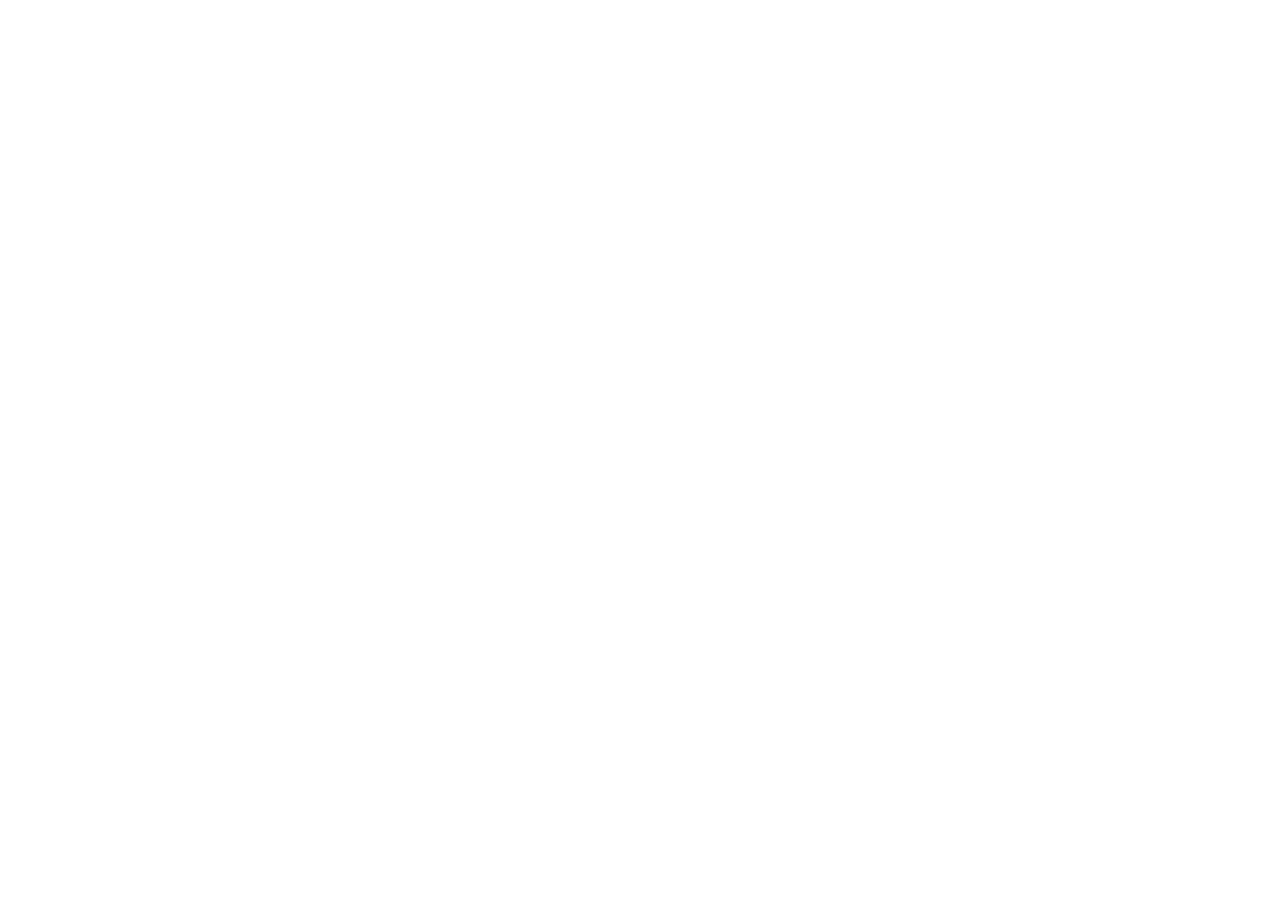
==== index.html @ 77c12587 "atualizei" ====
<!DOCTYPE html>
<html lang="pt-br">
<head>
    <meta charset="UTF-8">
    <meta name="viewport" content="width=device-width, initial-scale=1.0">
    <link rel="shortcut icon" href="imagens/favicon.ico" type="image/x-icon">
    <title>Projeto Rede socias</title>
    
</head>
<body>
    
</body>
</html>
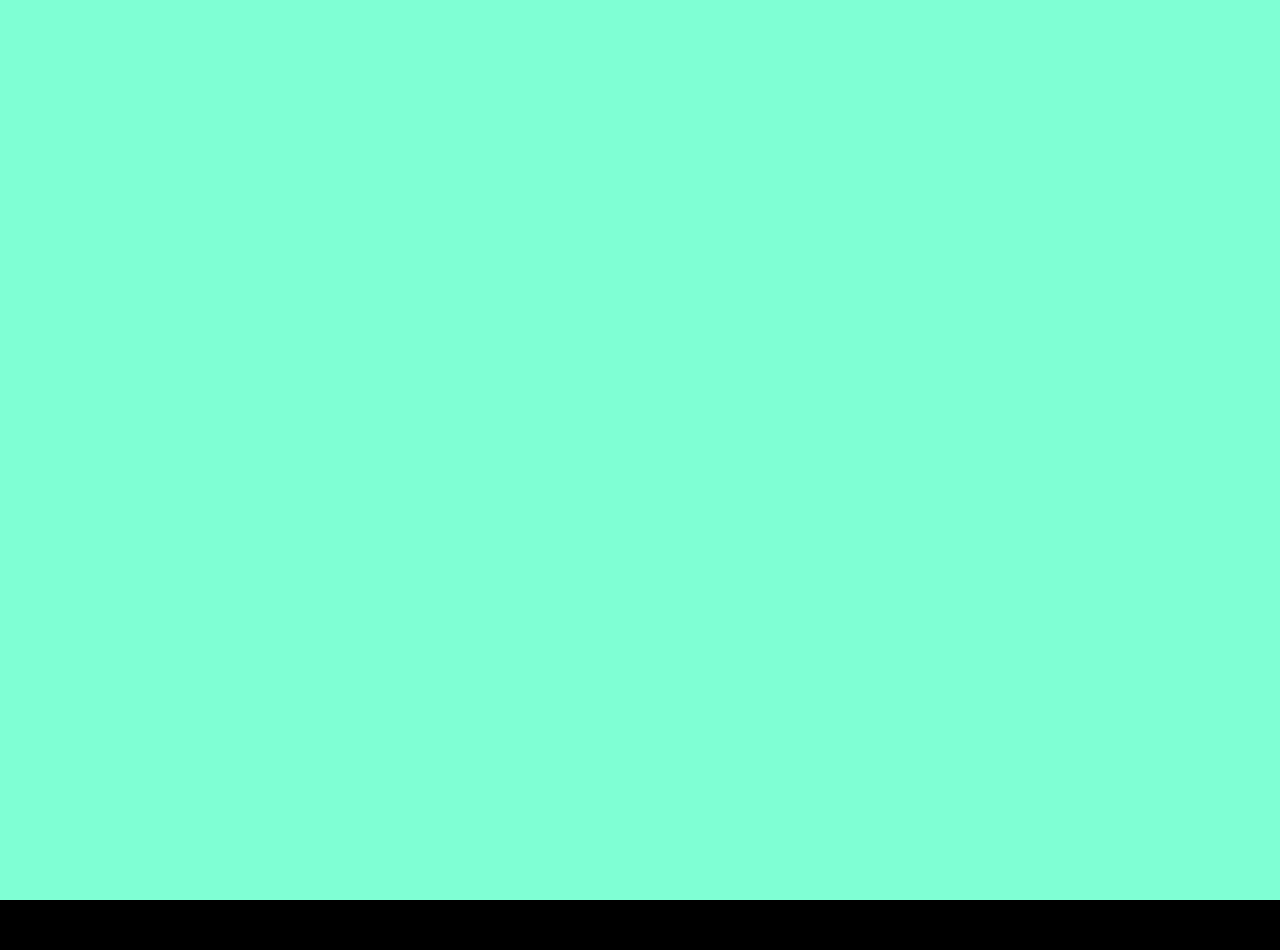
==== commit 02c1435d: "ccomiit" ====
--- a/index.html
+++ b/index.html
@@ -5,9 +5,22 @@
     <meta name="viewport" content="width=device-width, initial-scale=1.0">
     <link rel="shortcut icon" href="imagens/favicon.ico" type="image/x-icon">
     <title>Projeto Rede socias</title>
+    <link rel="stylesheet" href="estilos/style.css">
     
 </head>
 <body>
-    
+    <!-- iniciando o projeto com main que é o div principal do site
+    seguindo a logica 
+    as sections que sao as duas partes que sao fundamental do meu main
+    que nesse caso sao o telefone que vai ficar no meio e os icones das redes socias que vai ficar ao lado-->
+    <main>
+        <!-- assim começa os projeto -->
+        <section id="telefo">
+
+        </section>
+        <section id="redes-sociais">
+
+        </section>
+    </main>
 </body>
 </html>--- a/estilos/style.css
+++ b/estilos/style.css
@@ -0,0 +1,28 @@
+@charset "UTF-8";
+
+
+*{
+    margin: 0px;
+    padding: 0px;
+    font-family: Arial, Helvetica, sans-serif;
+}
+
+html,body{
+    height: 100vh;
+    width: 100vw;
+    background-color: black;
+}
+
+main{
+    height: 100vh;
+    position: relative;
+    background-color: aquamarine;
+}
+section#telefo{
+    position: absolute;
+    background-color: antiquewhite;
+    height: 500px;
+    width: 200px;
+    top: 50%;
+    left: 100%;
+}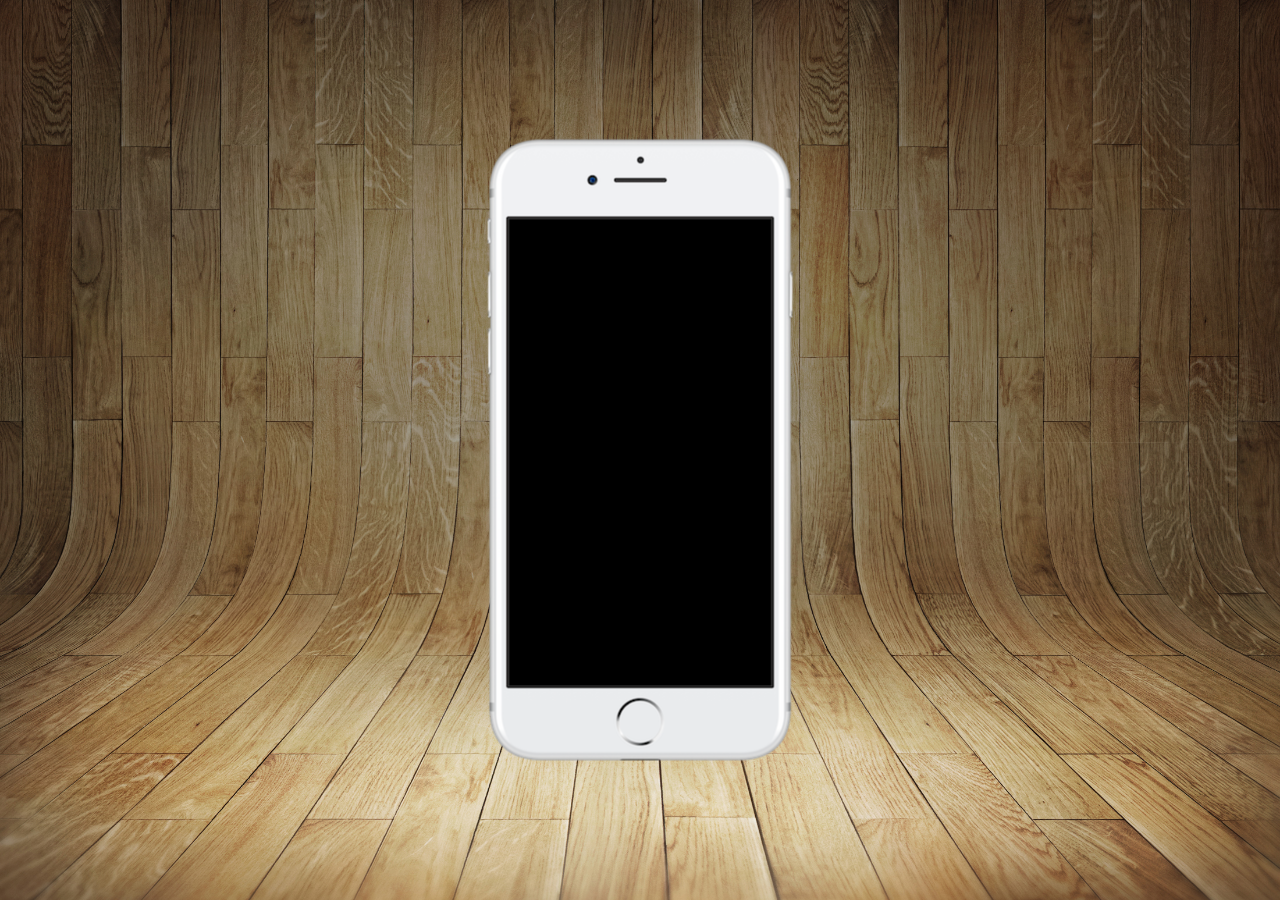
==== commit b5b89a09: "atualizei" ====
--- a/index.html
+++ b/index.html
@@ -15,10 +15,10 @@
     que nesse caso sao o telefone que vai ficar no meio e os icones das redes socias que vai ficar ao lado-->
     <main>
         <!-- assim começa os projeto -->
-        <section id="telefo">
+        <section id="telefo"><!--vai para o telefone aonde ele vai ficar-->
 
         </section>
-        <section id="redes-sociais">
+        <section id="redes-sociais"><!-- aonde vao ficar os botoes ao lado direito-->
 
         </section>
     </main>
--- a/estilos/style.css
+++ b/estilos/style.css
@@ -2,27 +2,50 @@
 
 
 *{
-    margin: 0px;
-    padding: 0px;
+    margin: 0px; /* vamos zerar o margem*/
+    padding: 0px;/* zerado tamnem*/
     font-family: Arial, Helvetica, sans-serif;
 }
-
+/* html e body vamos configuração basica*/
 html,body{
-    height: 100vh;
-    width: 100vw;
+    height: 100vh; /* altura*/
+    width: 100vw;/* largura */
     background-color: black;
 }
+/* configurar o fundo madeirado do meu site, colocaar loog no body(corpo)*/
+body{
+    background-image:url(../imagens/fundo-madeira.jpg) ;/* colocando o fundo madeirado */
+    /*colocar pra ele nao repeti*/
+    background-repeat: no-repeat;
+    /*colocar ele em cima e no meio */
+    background-position: top center;/* posicionamento */
+    /*vamos mexes no tamanho dlee*/
+    background-size: cover;
+    /* vamos fixar pra nao tem rolagem */
+    background-attachment: fixed;/*fixa a imagem no fundo da tela*/
 
-main{
-    height: 100vh;
-    position: relative;
-    background-color: aquamarine;
 }
+main{ /* parte principal do site*/
+    position: relative;/* posicao relativa ao site fixa basicamente*/ 
+    height: 100vh;/*configuraçaõ do tamanho do site
+    e ele ficou 100% coberto pq o paddin e margim estao zerados*/
+   
+   
+}
+/* vamos começar as configurações do celular.
+eu quero sempre que a parte verde fique em baixo da parte azul,por isso sempre coloco a position :relative e apos isso position :Absolute*/
 section#telefo{
-    position: absolute;
-    background-color: antiquewhite;
-    height: 500px;
-    width: 200px;
+    position: absolute;/*a parti do momento que eu coloco o posicionamente absoluto , eu consigo configurar o top(topo) e o seu left (esquerdo) e ele pega e coloca a ponta do selection no meio e pra isso vamos usar o translate pra centralizar*/
     top: 50%;
-    left: 100%;
+    left: 50%;
+    transform: translate(-50%,-50%);
+    /* no translate a primeira % é pra esquerda e a segunda é pra cima, e por isso quando aumenta e dimunui ele continua respposivo*/
+    height: 627px;/* esssa altura e largura vai de acordo coma  imagem*/
+    width: 311px;
+  /*  background-color: blue; esse azul ficou somente pra configurar a largura e altura*/
+   
+    /* agora vamos colocar a imagem do telefone*/
+    background-image: url(../imagens/frame-iphone.png);/* colocando a imagem
+    background-repeat: no-repeat;/* configurei para nao repeti*/
+    
 }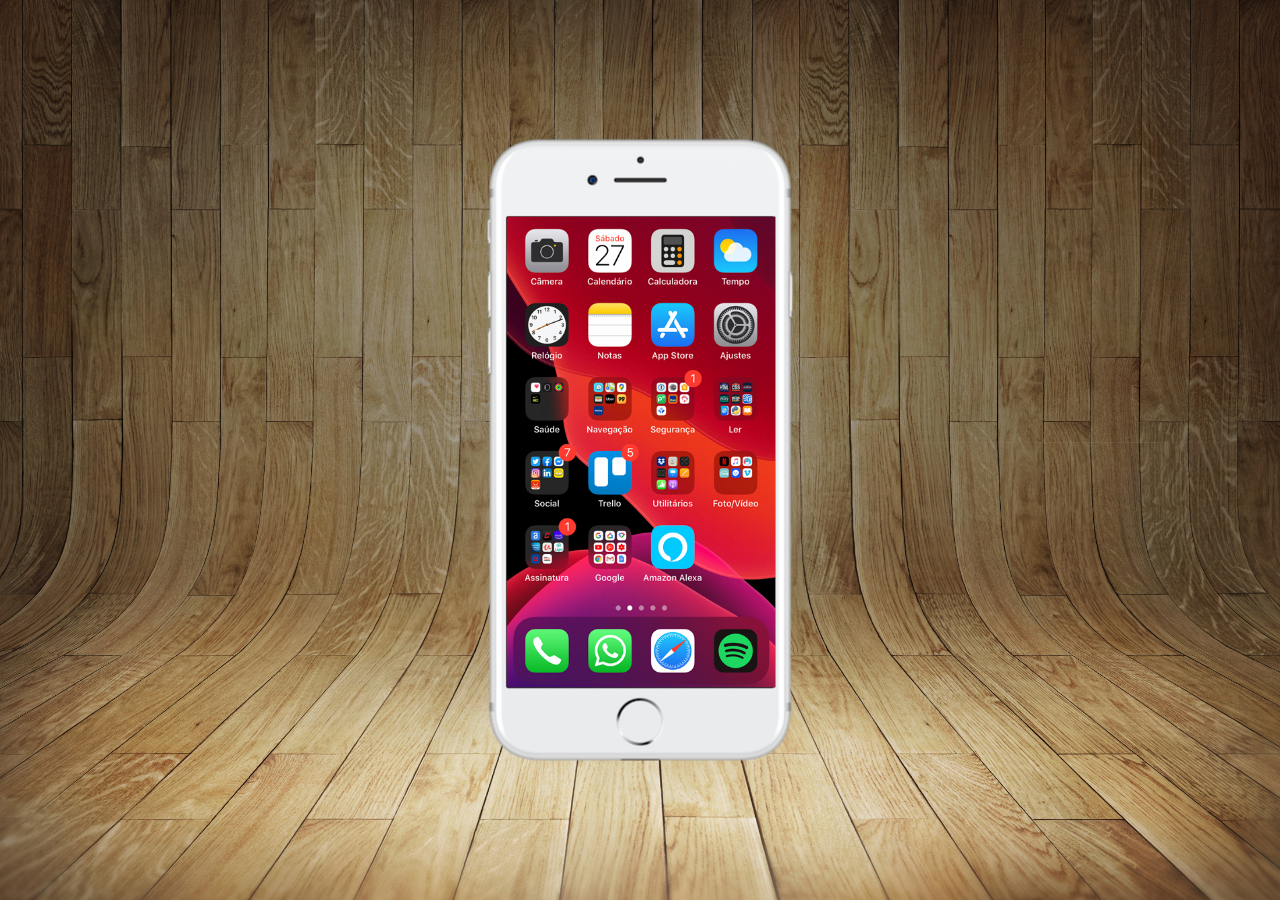
==== commit 713870d8: "colocando iframe no celular" ====
--- a/index.html
+++ b/index.html
@@ -16,7 +16,9 @@
     <main>
         <!-- assim começa os projeto -->
         <section id="telefo"><!--vai para o telefone aonde ele vai ficar-->
-
+            <!-- aqui dentro vou criar um iframe para pode pegar a tela do home aqui dentro-->
+            <!-- vamos configurar no name para carregar coisas dentro dela , por isso vamos configurarr tambem e tambem vamos criar um id -->
+            <iframe src="home.html" name="tela" id="tela" frameborder="0"></iframe>
         </section>
         <section id="redes-sociais"><!-- aonde vao ficar os botoes ao lado direito-->
 
--- a/estilos/style.css
+++ b/estilos/style.css
@@ -45,7 +45,17 @@
   /*  background-color: blue; esse azul ficou somente pra configurar a largura e altura*/
    
     /* agora vamos colocar a imagem do telefone*/
-    background-image: url(../imagens/frame-iphone.png);/* colocando a imagem
+    background-image: url(../imagens/frame-iphone.png);/* colocando a imagem*/
     background-repeat: no-repeat;/* configurei para nao repeti*/
     
+}
+iframe#tela{
+    /*apos colocar a imagem no home.html dentro do iframe,vamos configurar a imagem para ficar dentro da tela do ceular parte preta*/
+    position: relative;/* colocando a posicao relativa para pode mexer no top e no left*/
+    /* fazendo o posicionamento ficar certinho dentro do celualr com top e left*/
+    top: 80px;/*80 pra cima */
+    left: 22px;/* 22px pra esquerda ficou boa dentro do celular*/
+    width: 269px;/* o tamanho que ficou dentro do celular foi a largura de 269px*/
+    height: 471px;/* altura de 471px*/
+    /* apos isso a tela ta meio bagunçada ,vamos fazer que a tela fique cover la no html, nessa parte que eu ainda to comentando , ainda ta bagunçado, tem que colocar cover no home*/
 }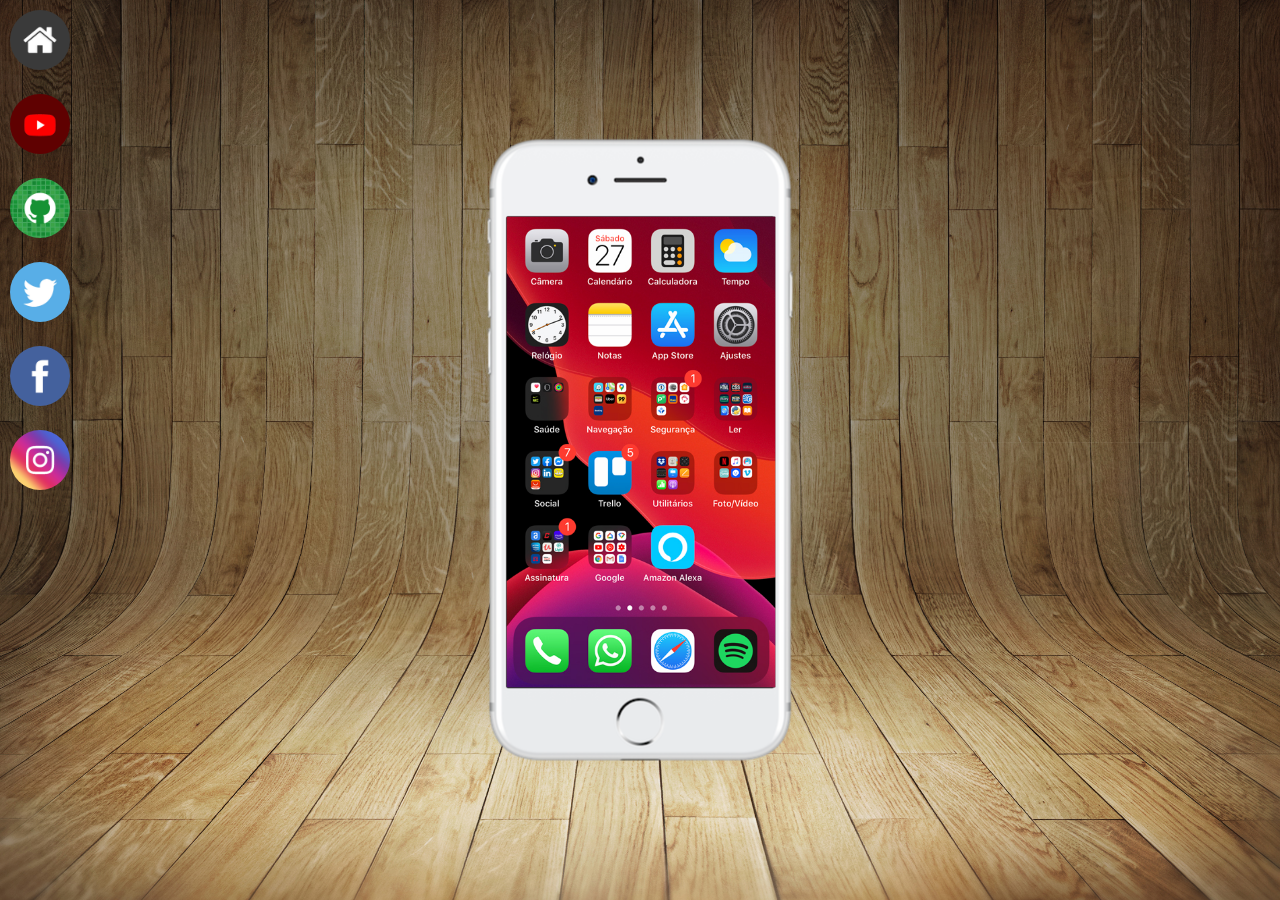
==== commit 6be098d9: "atualizar" ====
--- a/index.html
+++ b/index.html
@@ -18,10 +18,17 @@
         <section id="telefo"><!--vai para o telefone aonde ele vai ficar-->
             <!-- aqui dentro vou criar um iframe para pode pegar a tela do home aqui dentro-->
             <!-- vamos configurar no name para carregar coisas dentro dela , por isso vamos configurarr tambem e tambem vamos criar um id -->
-            <iframe src="home.html" name="tela" id="tela" frameborder="0"></iframe>
+            <iframe src="home.html" name="tela" id="tela" frameborder="0">
+               <p>nao vai funciona</p>
+            </iframe>
         </section>
         <section id="redes-sociais"><!-- aonde vao ficar os botoes ao lado direito-->
-
+            <a href="#" target="tela"><img src="imagens/logo-home.jpg" alt="home"></a> <br>
+            <a href="#" target="tela"><img src="imagens/logo-youtube.jpg" alt="youtube"></a> <br>
+            <a href="#" target="tela"><img src="imagens/logo-github.jpg" alt=""></a> <br>
+            <a href="#" target="tela"><img src="imagens/logo-twitter.jpg" alt="twitter"></a> <br>
+            <a href="#" target="tela"><img src="imagens/logo-facebook.jpg" alt="facebook"></a> <br>
+            <a href="#" target="tela"><img src="imagens/logo-instagram.jpg" alt="instagram"></a>
         </section>
     </main>
 </body>
--- a/estilos/style.css
+++ b/estilos/style.css
@@ -58,4 +58,17 @@
     width: 269px;/* o tamanho que ficou dentro do celular foi a largura de 269px*/
     height: 471px;/* altura de 471px*/
     /* apos isso a tela ta meio bagunçada ,vamos fazer que a tela fique cover la no html, nessa parte que eu ainda to comentando , ainda ta bagunçado, tem que colocar cover no home*/
+}
+/* vamos fazer um configuração paras as imagens das rede sociasi dessa forma que vai buscar a tag img*/
+section#redes-sociais img{
+    /* vamos colocar so o width pq assim que configura a largura a altura automaticamente segue a mesma*/
+    width: 60px;
+    /* vamos separa ela um pouquinho*/
+    margin: 10px; /* e dar um afastamento de 10px*/
+    border-radius: 50%; /* para fazer o arrendodamento*/
+    transition: 2s ;
+}
+section#redes-sociais img:hover{
+    box-shadow: 1px 1px 1px  rgba(0, 0, 0, 0.411);
+    width: 70px;
 }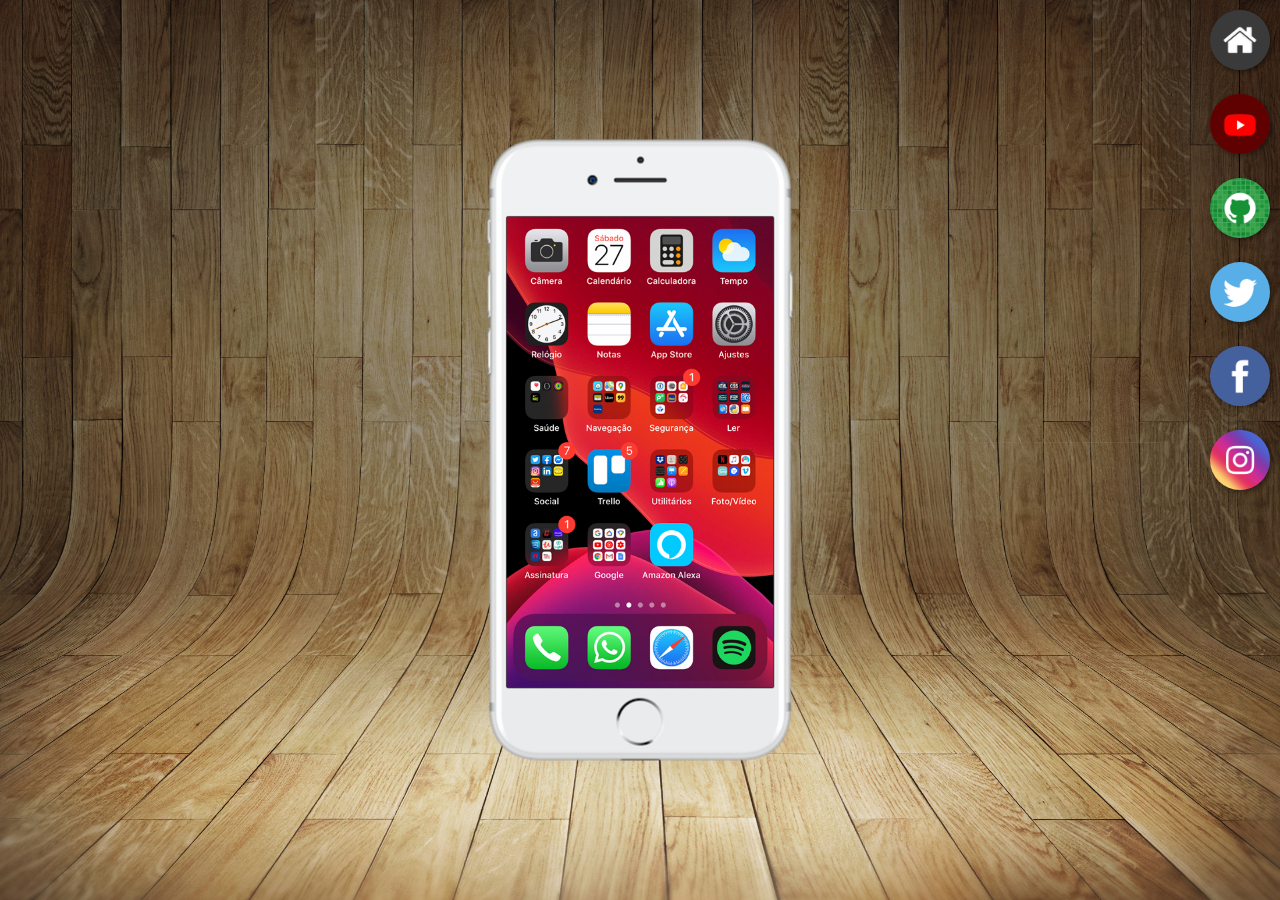
==== commit 22d5d7f8: "atualizei" ====
--- a/index.html
+++ b/index.html
@@ -23,12 +23,12 @@
             </iframe>
         </section>
         <section id="redes-sociais"><!-- aonde vao ficar os botoes ao lado direito-->
-            <a href="#" target="tela"><img src="imagens/logo-home.jpg" alt="home"></a> <br>
-            <a href="#" target="tela"><img src="imagens/logo-youtube.jpg" alt="youtube"></a> <br>
-            <a href="#" target="tela"><img src="imagens/logo-github.jpg" alt=""></a> <br>
-            <a href="#" target="tela"><img src="imagens/logo-twitter.jpg" alt="twitter"></a> <br>
-            <a href="#" target="tela"><img src="imagens/logo-facebook.jpg" alt="facebook"></a> <br>
-            <a href="#" target="tela"><img src="imagens/logo-instagram.jpg" alt="instagram"></a>
+            <a href="home.html" target="tela"><img src="imagens/logo-home.jpg" alt="home"></a> <br>
+            <a href="youtube.html" target="tela"><img src="imagens/logo-youtube.jpg" alt="youtube"></a> <br>
+            <a href="github.html" target="tela"><img src="imagens/logo-github.jpg" alt="GitHub"></a> <br>
+            <a href="twitter.html" target="tela"><img src="imagens/logo-twitter.jpg" alt="twitter"></a> <br>
+            <a href="facebook.html" target="tela"><img src="imagens/logo-facebook.jpg" alt="facebook"></a> <br>
+            <a href="instagram.html" target="tela"><img src="imagens/logo-instagram.jpg" alt="instagram"></a>
         </section>
     </main>
 </body>
--- a/estilos/style.css
+++ b/estilos/style.css
@@ -55,20 +55,37 @@
     /* fazendo o posicionamento ficar certinho dentro do celualr com top e left*/
     top: 80px;/*80 pra cima */
     left: 22px;/* 22px pra esquerda ficou boa dentro do celular*/
-    width: 269px;/* o tamanho que ficou dentro do celular foi a largura de 269px*/
+    width: 267px;/* o tamanho que ficou dentro do celular foi a largura de 269px*/
     height: 471px;/* altura de 471px*/
     /* apos isso a tela ta meio bagunçada ,vamos fazer que a tela fique cover la no html, nessa parte que eu ainda to comentando , ainda ta bagunçado, tem que colocar cover no home*/
 }
+
+/* caso eu queira uma configuração para ficar alo lado esquerdo*/
+section#redes-sociais{
+    text-align: right;
+}
+
+
 /* vamos fazer um configuração paras as imagens das rede sociasi dessa forma que vai buscar a tag img*/
+
 section#redes-sociais img{
     /* vamos colocar so o width pq assim que configura a largura a altura automaticamente segue a mesma*/
     width: 60px;
     /* vamos separa ela um pouquinho*/
     margin: 10px; /* e dar um afastamento de 10px*/
     border-radius: 50%; /* para fazer o arrendodamento*/
-    transition: 2s ;
+    box-sizing: border-box; /* a borda vai ficar somente dentro do botos*/
+    box-shadow: 2px 2px 5px rgba(0, 0, 0, 0.425);
+   
 }
 section#redes-sociais img:hover{
-    box-shadow: 1px 1px 1px  rgba(0, 0, 0, 0.411);
-    width: 70px;
+    box-shadow: 5px 5px 10px  rgba(0, 0, 0, 0.342);/* uma sombra bem leve*/
+    border: 2px solid rgba(255, 255, 255, 0.664);/* borda transparente*/
+    width: 65px;/* aumentar o tamanho quando passar emn cima*/
+    box-sizing: border-box;/* denbtro da caixa*/
+    /* caso eu queri que ele vai um pouco pra esquerda,usar o transform traslate*/
+    transform: translate(-5px, -5px);/* ele deu uma leve ajustada pra esqeurda*/
+    /* vamo fazer uma transicao para transform, quando passar em cima fazer a transicao em movimentos leves*/
+    transition: transform .5s,img .5s,border 2s;
+    
 }